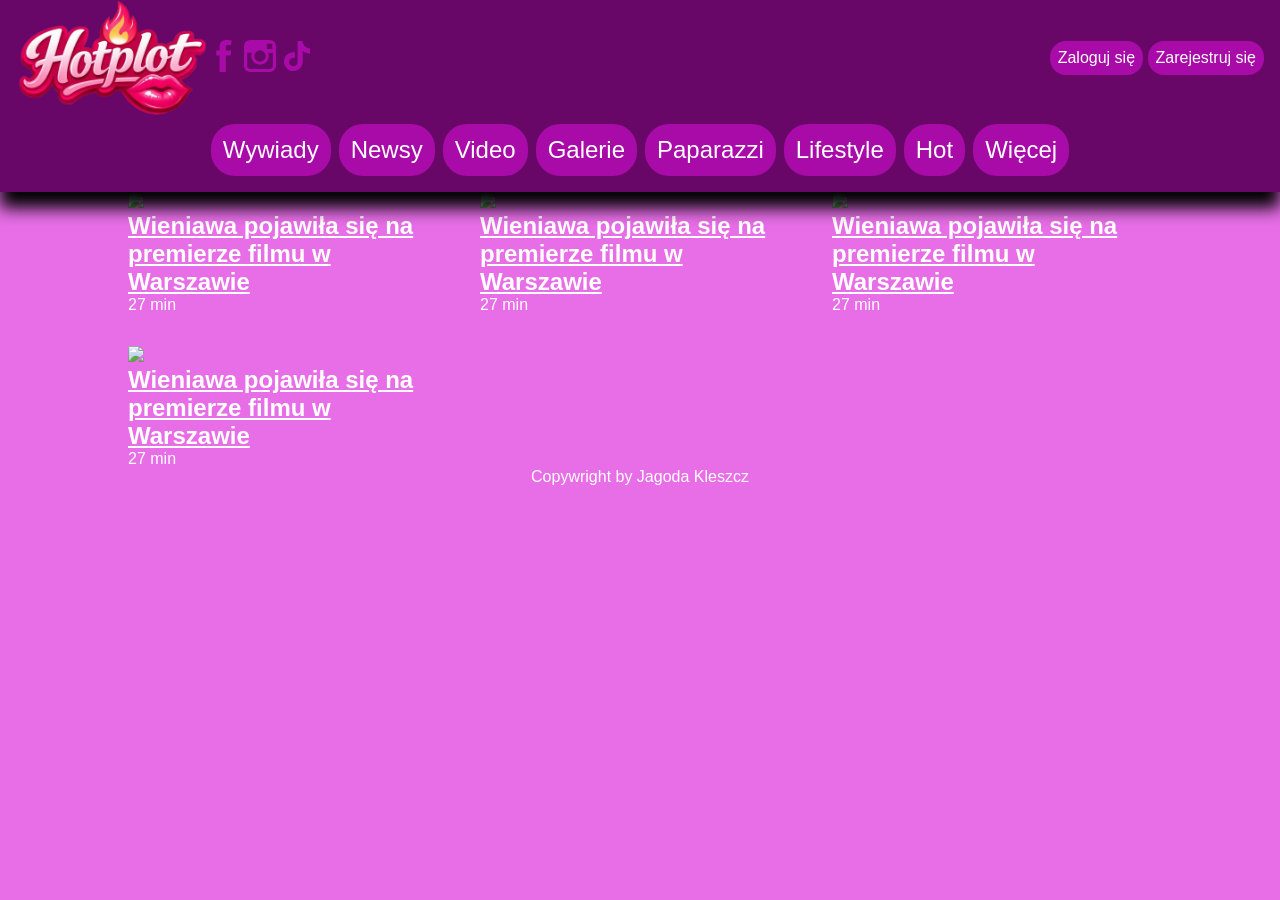
==== index.html @ 45fefe9c "Made all the other buttons interactable as well" ====
<!doctype html>
<html lang="pl">
  <head>
    <meta charset="utf-8" />
    <meta name="viewport" content="width=device-width, initial-scale=1.0" />
    <title>Hot Plot</title>
    <link rel="stylesheet" href="./styles.css" />
  </head>

  <body>
    <header>
        <div class="header-top-section">
            <div id="logo-and-socials">
                <img id="page-logo" src="hotplot-logo.png">
                <div id="socials-container">
                    <svg id="facebook-icon" class="social-icon" viewBox="-337 273 123.5 256">
                        <path fill="currentColor" d="M-260.9,327.8c0-10.3,9.2-14,19.5-14c10.3,0,21.3,3.2,21.3,3.2l6.6-39.2c0,0-14-4.8-47.4-4.8c-20.5,0-32.4,7.8-41.1,19.3c-8.2,10.9-8.5,28.4-8.5,39.7v25.7H-337V396h26.5v133h49.6V396h39.3l2.9-38.3h-42.2V327.8z"/>
                    </svg>
                    <svg id="instagram-icon" class="social-icon" viewBox="-271 273 256 256">
                        <path fill="currentColor" d="M-64.5,273h-157c-27.3,0-49.5,22.2-49.5,49.5v52.3v104.8c0,27.3,22.2,49.5,49.5,49.5h157c27.3,0,49.5-22.2,49.5-49.5V374.7v-52.3C-15.1,295.2-37.3,273-64.5,273z M-50.3,302.5h5.7v5.6v37.8l-43.3,0.1l-0.1-43.4L-50.3,302.5z M-179.6,374.7c8.2-11.3,21.5-18.8,36.5-18.8s28.3,7.4,36.5,18.8c5.4,7.4,8.5,16.5,8.5,26.3c0,24.8-20.2,45.1-45.1,45.1s-44.9-20.3-44.9-45.1C-188.1,391.2-184.9,382.1-179.6,374.7z M-40,479.5C-40,493-51,504-64.5,504h-157c-13.5,0-24.5-11-24.5-24.5V374.7h38.2c-3.3,8.1-5.2,17-5.2,26.3c0,38.6,31.4,70,70,70c38.6,0,70-31.4,70-70c0-9.3-1.9-18.2-5.2-26.3H-40V479.5z"/>
                    </svg>
                    <svg id="tiktok-icon" class="social-icon" viewBox="0 0 32 32">
                        <path fill="currentColor" d="M16.656 1.029c1.637-0.025 3.262-0.012 4.886-0.025 0.054 2.031 0.878 3.859 2.189 5.213l-0.002-0.002c1.411 1.271 3.247 2.095 5.271 2.235l0.028 0.002v5.036c-1.912-0.048-3.71-0.489-5.331-1.247l0.082 0.034c-0.784-0.377-1.447-0.764-2.077-1.196l0.052 0.034c-0.012 3.649 0.012 7.298-0.025 10.934-0.103 1.853-0.719 3.543-1.707 4.954l0.020-0.031c-1.652 2.366-4.328 3.919-7.371 4.011l-0.014 0c-0.123 0.006-0.268 0.009-0.414 0.009-1.73 0-3.347-0.482-4.725-1.319l0.040 0.023c-2.508-1.509-4.238-4.091-4.558-7.094l-0.004-0.041c-0.025-0.625-0.037-1.25-0.012-1.862 0.49-4.779 4.494-8.476 9.361-8.476 0.547 0 1.083 0.047 1.604 0.136l-0.056-0.008c0.025 1.849-0.050 3.699-0.050 5.548-0.423-0.153-0.911-0.242-1.42-0.242-1.868 0-3.457 1.194-4.045 2.861l-0.009 0.030c-0.133 0.427-0.21 0.918-0.21 1.426 0 0.206 0.013 0.41 0.037 0.61l-0.002-0.024c0.332 2.046 2.086 3.59 4.201 3.59 0.061 0 0.121-0.001 0.181-0.004l-0.009 0c1.463-0.044 2.733-0.831 3.451-1.994l0.010-0.018c0.267-0.372 0.45-0.822 0.511-1.311l0.001-0.014c0.125-2.237 0.075-4.461 0.087-6.698 0.012-5.036-0.012-10.060 0.025-15.083z"/>
                    </svg>
                </div>
            </div>
            
            <div class="login-buttons">
                <button id="login-button">Zaloguj się</button>
                <button id="sign-up-button">Zarejestruj się</button>
            </div>
        </div>
        
        <navi>
            <button id="interviews-button" class="navigation-button"><a href="#">Wywiady</a></button>
            <button id="news-button" class="navigation-button"><a href="#">Newsy</a></button>
            <button id="video-button" class="navigation-button"><a href="#">Video</a></button>
            <button id="gallery-button" class="navigation-button"><a href="#">Galerie</a></button>
            <button id="paparazzi-button" class="navigation-button"><a href="#">Paparazzi</a></button>
            <button id="lifestyle-button" class="navigation-button"><a href="#">Lifestyle</a></button>
            <button id="hot-button" class="navigation-button"><a href="#">Hot</a></button>
            <button id="more-button" class="navigation-button"><a href="#">Więcej</a></button>
        </navi>
    </header>
    
    <div class="article-container">
         <article>
            <img src="https://images.immediate.co.uk/production/volatile/sites/55/2024/06/imgfVDmtw-342b16a.jpg">
            <h2><a href="wieniawa.html">Wieniawa pojawiła się na premierze filmu w Warszawie</a></h2>
            <caption>27 min</caption>
        </article>
        <article>
            <img src="https://images.immediate.co.uk/production/volatile/sites/55/2024/06/imgfVDmtw-342b16a.jpg">
            <h2><a href="wieniawa.html">Wieniawa pojawiła się na premierze filmu w Warszawie</a></h2>
            <caption>27 min</caption>
        </article>
        <article>
            <img src="https://images.immediate.co.uk/production/volatile/sites/55/2024/06/imgfVDmtw-342b16a.jpg">
            <h2><a href="wieniawa.html">Wieniawa pojawiła się na premierze filmu w Warszawie</a></h2>
            <caption>27 min</caption>
        </article>
        <article>
            <img src="https://images.immediate.co.uk/production/volatile/sites/55/2024/06/imgfVDmtw-342b16a.jpg">
            <h2><a href="wieniawa.html">Wieniawa pojawiła się na premierze filmu w Warszawie</a></h2>
            <caption>27 min</caption>
        </article>
    </div>
    <footer>
        <p>Copywright by Jagoda Kleszcz</p>
    </footer>
    <script src="index.js"></script>
  </body>
</html>
---- styles.css ----
:root {
    --color-primary: hsl(300, 88%, 35%);
    --color-primary-hover: hsl(300, 88%, 45%);
}

* {
    margin: 0;
    padding: 0;
    color: white;
    box-sizing: border-box;
    font-family: sans-serif;
}

header {
    width: 100vw;
    position: sticky;
    display: flex;
    flex-direction: column;
    background-color: hsl(300, 88%, 22%);
    justify-items: center;
    box-shadow: 0 1rem 1rem black;
    gap: 0.5rem;
}

navi {
    width: 100%;
    display: flex;
    justify-content: center;
    gap: 0.5rem;
    padding: 0 1rem 1rem;
}

button {
    background-color: var(--color-primary);
    border: none;
    padding: 0.5em;
    border-radius: 1em;
}

button:hover {
    background: var(--color-primary-hover);
    cursor: pointer;
    box-shadow: 0 0.1em 0.25em black;
}

.header-top-section {
    display: flex;
    justify-content: space-between;
    align-items: center;
    padding: 0 1rem;
}

#logo-and-socials {
    display: flex;
    align-items: center;
}

#page-logo {
    width: 12rem;
}

.social-icon {
    width: 2rem;
    height: 2rem;
    color: var(--color-primary);
}

.social-icon:hover {
    color: var(--color-primary-hover);
    cursor: pointer;
}

.social-icon path {
    color: inherit !important;
}

.login-buttons * {
    font-size: 1rem;
}

.navigation-button {
    font-size: 1.5rem;
}

.navigation-button a {
    text-decoration: none;
}

.navigation-button:hover {
    background-color: var(--color-primary-hover);
    cursor: pointer;
}

h1 {
    text-align: center;
}

img {
    /* width: 500px; */
    width: 100%;
    height: auto;
}

body {
    margin: auto;
    display: flex;
    flex-direction: column;
    /* justify-content: center; */
    align-items: center;
    width: max(500px, 80%);
    height: 100vh;
    background: hsl(300, 88%, 45%, 60%);
}

.article-container {
    display: grid;
    grid-template-columns: 1fr 1fr 1fr;
    gap: 2rem;
}

article {
    width: max(200px, 100%);
}
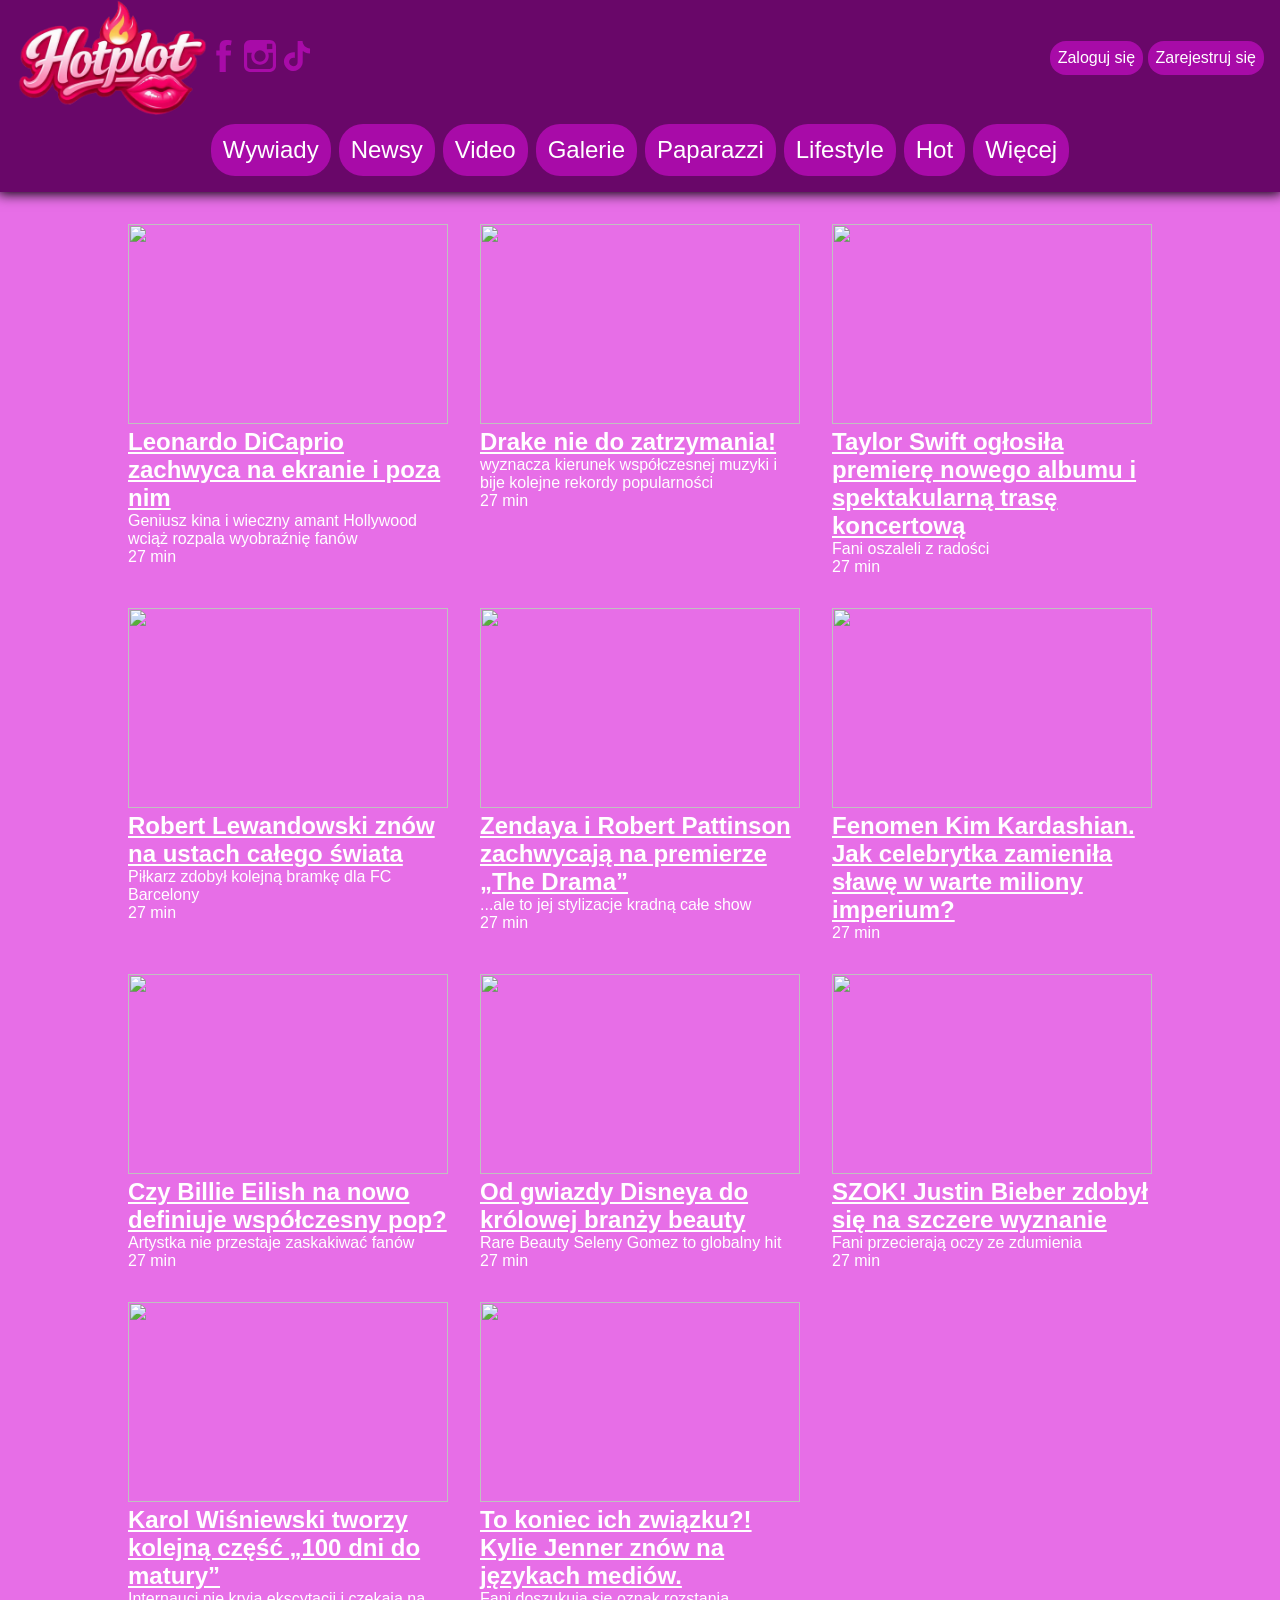
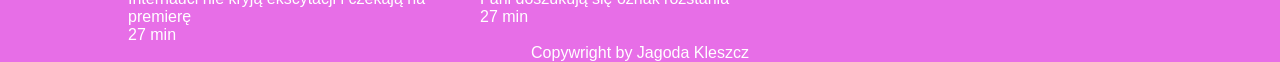
==== commit 93760379: "Added new articles" ====
--- a/index.html
+++ b/index.html
@@ -44,24 +44,69 @@
     </header>
     
     <div class="article-container">
-         <article>
-            <img src="https://images.immediate.co.uk/production/volatile/sites/55/2024/06/imgfVDmtw-342b16a.jpg">
-            <h2><a href="wieniawa.html">Wieniawa pojawiła się na premierze filmu w Warszawie</a></h2>
+        <article>
+            <img src="#">
+            <h2><a href="#">Leonardo DiCaprio zachwyca na ekranie i poza nim</a></h2>
+            <p>Geniusz kina i wieczny amant Hollywood wciąż rozpala wyobraźnię fanów</p>
             <caption>27 min</caption>
         </article>
         <article>
-            <img src="https://images.immediate.co.uk/production/volatile/sites/55/2024/06/imgfVDmtw-342b16a.jpg">
-            <h2><a href="wieniawa.html">Wieniawa pojawiła się na premierze filmu w Warszawie</a></h2>
+            <img src="#">
+            <h2><a href="#">Drake nie do zatrzymania!</a></h2>
+            <p>wyznacza kierunek współczesnej muzyki i bije kolejne rekordy popularności</p>
             <caption>27 min</caption>
         </article>
         <article>
-            <img src="https://images.immediate.co.uk/production/volatile/sites/55/2024/06/imgfVDmtw-342b16a.jpg">
-            <h2><a href="wieniawa.html">Wieniawa pojawiła się na premierze filmu w Warszawie</a></h2>
+            <img src="#">
+            <h2><a href="#">Taylor Swift ogłosiła premierę nowego albumu i spektakularną trasę koncertową</a></h2>
+            <p>Fani oszaleli z radości</p>
             <caption>27 min</caption>
         </article>
         <article>
-            <img src="https://images.immediate.co.uk/production/volatile/sites/55/2024/06/imgfVDmtw-342b16a.jpg">
-            <h2><a href="wieniawa.html">Wieniawa pojawiła się na premierze filmu w Warszawie</a></h2>
+            <img src="#">
+            <h2><a href="#">Robert Lewandowski znów na ustach całego świata</a></h2>
+            <p>Piłkarz zdobył kolejną bramkę dla FC Barcelony</p>
+            <caption>27 min</caption>
+        </article>
+        <article>
+            <img src="#">
+            <h2><a href="#">Zendaya i Robert Pattinson zachwycają na premierze „The Drama”</a></h2>
+            <p>...ale to jej stylizacje kradną całe show</p>
+            <caption>27 min</caption>
+        </article>
+        <article>
+            <img src="#">
+            <h2><a href="#">Fenomen Kim Kardashian. Jak celebrytka zamieniła sławę w warte miliony imperium?</a></h2>
+            <caption>27 min</caption>
+        </article>
+        <article>
+            <img src="#">
+            <h2><a href="#">Czy Billie Eilish na nowo definiuje współczesny pop?</a></h2>
+            <p>Artystka nie przestaje zaskakiwać fanów</p>
+            <caption>27 min</caption>
+        </article>
+        <article>
+            <img src="#">
+            <h2><a href="#">Od gwiazdy Disneya do królowej branży beauty</a></h2>
+            <p>Rare Beauty Seleny Gomez to globalny hit</p>
+            <caption>27 min</caption>
+        </article>
+        <article>
+            <img src="#">
+            <h2><a href="#">SZOK! Justin Bieber zdobył się na szczere wyznanie</a></h2>
+            <p>Fani przecierają oczy ze zdumienia</p>
+            <caption>27 min</caption>
+        </article>
+        <article>
+            <img src="#">
+            <h2><a href="#">Karol Wiśniewski tworzy kolejną część „100 dni do matury”</a></h2>
+            <p>Internauci nie kryją ekscytacji i czekają na premierę</p>
+            <caption>27 min</caption>
+        </article>
+        <article>
+            <img src="#">
+            <h2><a href="#">To koniec ich związku?! Kylie Jenner znów na językach mediów.</a></h2>
+            <p>Fani doszukują się oznak rozstania</p>
             <caption>27 min</caption>
         </article>
     </div>
--- a/styles.css
+++ b/styles.css
@@ -13,12 +13,13 @@
 
 header {
     width: 100vw;
+    inset: 0;
     position: sticky;
     display: flex;
     flex-direction: column;
     background-color: hsl(300, 88%, 22%);
     justify-items: center;
-    box-shadow: 0 1rem 1rem black;
+    box-shadow: 0 0 0.75rem 0.1rem black;
     gap: 0.5rem;
 }
 
@@ -95,10 +96,10 @@
     text-align: center;
 }
 
-img {
-    /* width: 500px; */
+article img {
     width: 100%;
-    height: auto;
+    height: 200px;
+    object-fit: cover;
 }
 
 body {
@@ -113,6 +114,7 @@
 }
 
 .article-container {
+    padding: 2rem 0 0 0;
     display: grid;
     grid-template-columns: 1fr 1fr 1fr;
     gap: 2rem;
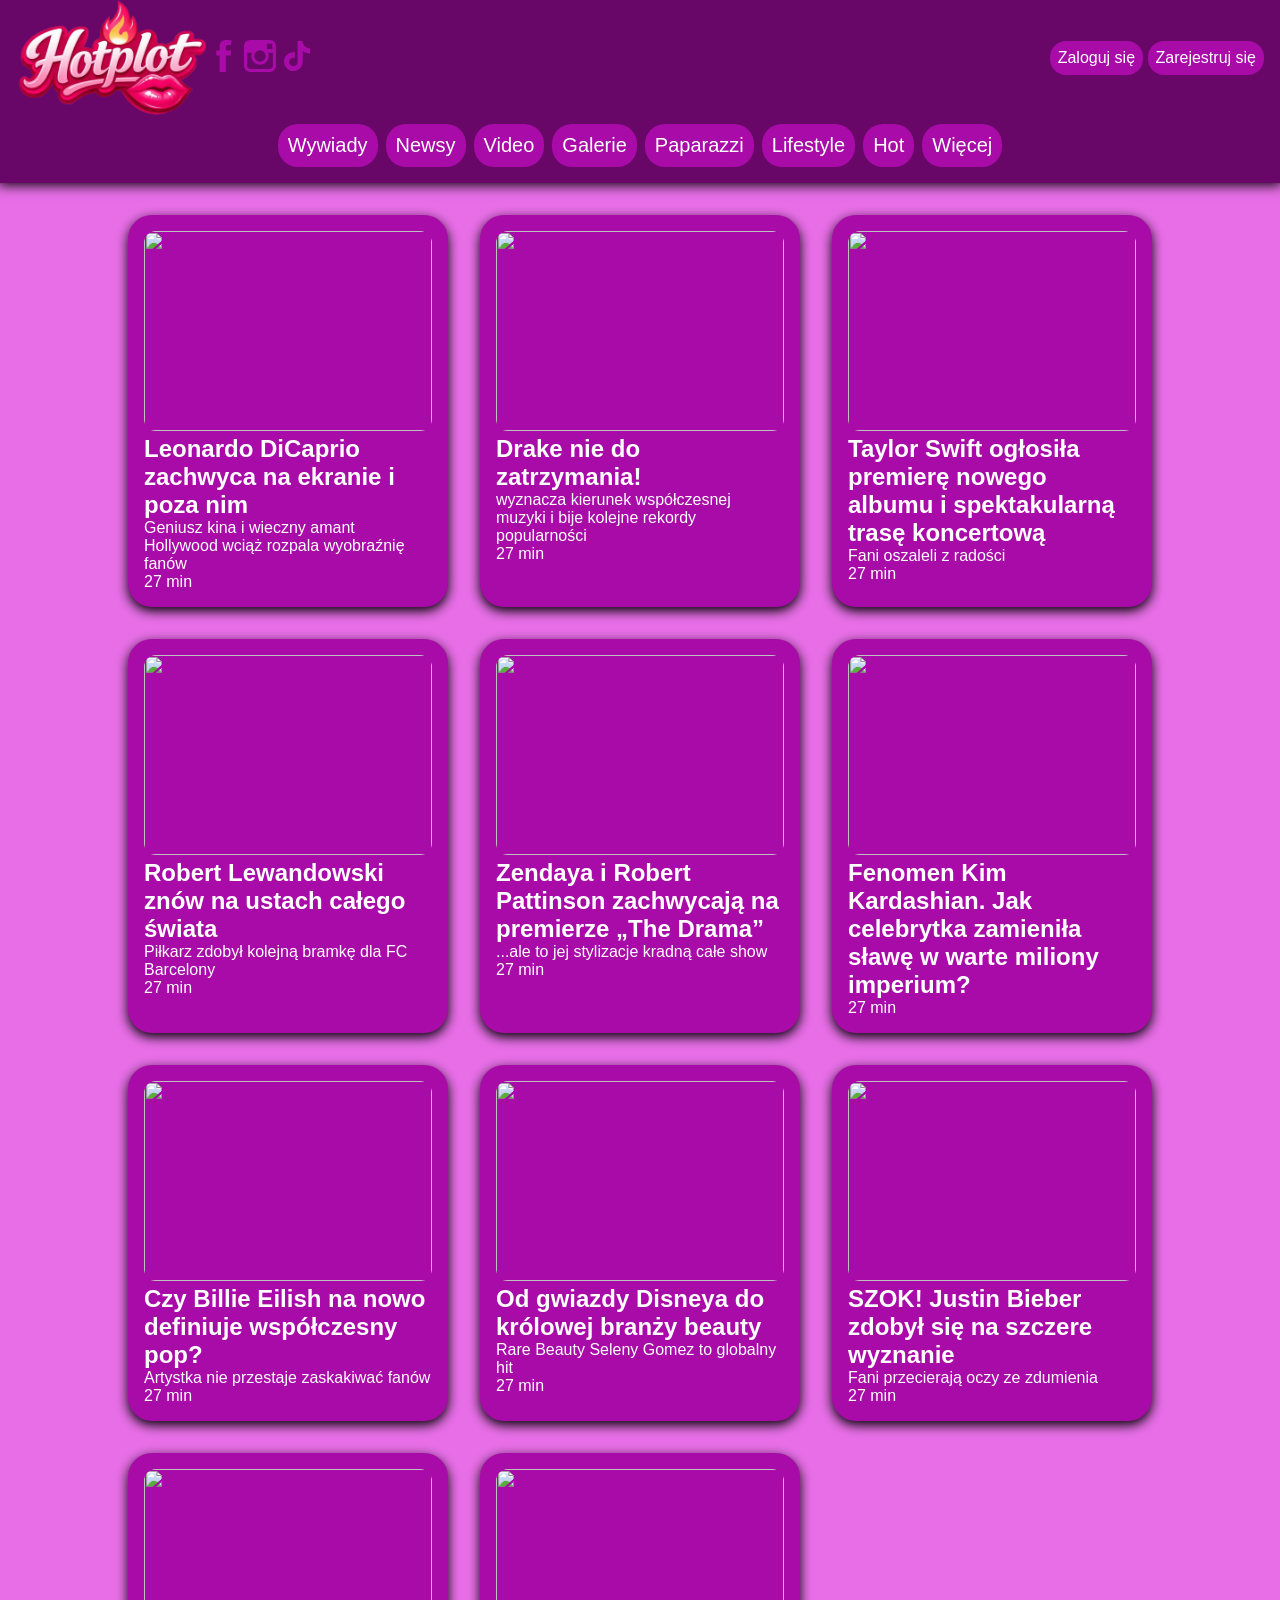
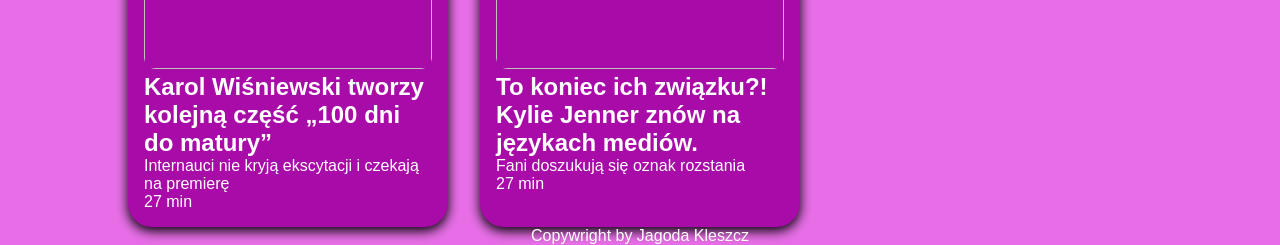
==== commit 1a87d95b: "Added exemplary article" ====
--- a/index.html
+++ b/index.html
@@ -45,66 +45,66 @@
     
     <div class="article-container">
         <article>
-            <img src="#">
-            <h2><a href="#">Leonardo DiCaprio zachwyca na ekranie i poza nim</a></h2>
+            <img src="https://images.immediate.co.uk/production/volatile/sites/60/2024/10/leonardo-dicaprio-i-vittoria-ceretti-a33a46f.png?quality=90&crop=149px,0px,1621px,1080px&resize=980,654">
+            <h2><a href="article.html">Leonardo DiCaprio zachwyca na ekranie i poza nim</a></h2>
             <p>Geniusz kina i wieczny amant Hollywood wciąż rozpala wyobraźnię fanów</p>
             <caption>27 min</caption>
         </article>
         <article>
-            <img src="#">
+            <img src="https://scontent.fpoz5-1.fna.fbcdn.net/v/t39.30808-6/544514222_1258970136261468_8821684313782238308_n.jpg?stp=cp6_dst-jpg_tt6&_nc_cat=102&ccb=1-7&_nc_sid=7b2446&_nc_ohc=99RroMX3ms0Q7kNvwG7JoIl&_nc_oc=AdrSmWq0OWH12i02e_6L13bjr_TuyBZ1qna8A_HcDVDEzQQ8waCIfUiq21xmSeCBIGs&_nc_zt=23&_nc_ht=scontent.fpoz5-1.fna&_nc_gid=5xBACIEqRGvBNFq7QAP3lQ&_nc_ss=7a3a8&oh=00_Af0yek1zqrBonE_GZ4VWQPNpuwsixepQBXOukLPvbwzCcA&oe=69E170B5">
             <h2><a href="#">Drake nie do zatrzymania!</a></h2>
             <p>wyznacza kierunek współczesnej muzyki i bije kolejne rekordy popularności</p>
             <caption>27 min</caption>
         </article>
         <article>
-            <img src="#">
+            <img src="https://cdn.galleries.smcloud.net/t/galleries/gf-GULA-JXQ1-dJLi_taylor-swift-994x828.jpg">
             <h2><a href="#">Taylor Swift ogłosiła premierę nowego albumu i spektakularną trasę koncertową</a></h2>
             <p>Fani oszaleli z radości</p>
             <caption>27 min</caption>
         </article>
         <article>
-            <img src="#">
+            <img src="https://s4.tvp.pl/images2/d/2/e/uid_d2eea4d64c764206a40c8fb4a7a291ce_width_1200_play_0_pos_0_gs_0_height_678_robert-lewandowski-fot-getty-images.jpg">
             <h2><a href="#">Robert Lewandowski znów na ustach całego świata</a></h2>
             <p>Piłkarz zdobył kolejną bramkę dla FC Barcelony</p>
             <caption>27 min</caption>
         </article>
         <article>
-            <img src="#">
+            <img src="https://people.com/thmb/TIho2tAc_L_Rar-NzLcuPfPbLsg=/1500x0/filters:no_upscale():max_bytes(150000):strip_icc():focal(749x0:751x2)/zendaya-premieres-708-04022026-29488fedf53d493db5c0c1f39b58b4af.jpg">
             <h2><a href="#">Zendaya i Robert Pattinson zachwycają na premierze „The Drama”</a></h2>
             <p>...ale to jej stylizacje kradną całe show</p>
             <caption>27 min</caption>
         </article>
         <article>
-            <img src="#">
+            <img src="https://images.pb.pl/filtered/2e01ea15-6068-45fb-8b5b-1a361e526efe/66564f09-f107-5f19-b260-18c5d169a8ef_w_830.jpg">
             <h2><a href="#">Fenomen Kim Kardashian. Jak celebrytka zamieniła sławę w warte miliony imperium?</a></h2>
             <caption>27 min</caption>
         </article>
         <article>
-            <img src="#">
+            <img src="https://thecircle.de/cdn/shop/articles/gettyimages-2074225571.jpg?v=1733309608">
             <h2><a href="#">Czy Billie Eilish na nowo definiuje współczesny pop?</a></h2>
             <p>Artystka nie przestaje zaskakiwać fanów</p>
             <caption>27 min</caption>
         </article>
         <article>
-            <img src="#">
+            <img src="https://cdn.kobieta.onet.pl/1/AGDk9lBaHR0cHM6Ly9vY2RuLmV1L3B1bHNjbXMvTURBXy9iZGQwY2FjNzIwOTBmYTc0MmJkYjg3NmVjOTVjZWRkMS5qcGeSlQMAbc0NrM0HsJMFzQlgzQTs3gACoTAHoTEE">
             <h2><a href="#">Od gwiazdy Disneya do królowej branży beauty</a></h2>
             <p>Rare Beauty Seleny Gomez to globalny hit</p>
             <caption>27 min</caption>
         </article>
         <article>
-            <img src="#">
+            <img src="https://cdn.galleries.smcloud.net/t/galleries/gf-scEu-YtZF-zvp4_justin-bieber-odpowiedzial-na-krytyke-994x828.jpg">
             <h2><a href="#">SZOK! Justin Bieber zdobył się na szczere wyznanie</a></h2>
             <p>Fani przecierają oczy ze zdumienia</p>
             <caption>27 min</caption>
         </article>
         <article>
-            <img src="#">
+            <img src="https://ocdn.eu/pulscms-transforms/1/6yMktkpTURBXy9hMWYwMzYxOTg5MWUzOTNkOWQ2OTAwMjczNjU5ZDgxMC5qcGeSlQMAMM0GDM0DZpMFzQOOzQJf">
             <h2><a href="#">Karol Wiśniewski tworzy kolejną część „100 dni do matury”</a></h2>
             <p>Internauci nie kryją ekscytacji i czekają na premierę</p>
             <caption>27 min</caption>
         </article>
         <article>
-            <img src="#">
+            <img src="https://pliki.well.pl/i/07/24/52/072452_r0_1320.jpg">
             <h2><a href="#">To koniec ich związku?! Kylie Jenner znów na językach mediów.</a></h2>
             <p>Fani doszukują się oznak rozstania</p>
             <caption>27 min</caption>
--- a/styles.css
+++ b/styles.css
@@ -9,6 +9,10 @@
     color: white;
     box-sizing: border-box;
     font-family: sans-serif;
+}
+
+a {
+    text-decoration: none;
 }
 
 header {
@@ -80,11 +84,7 @@
 }
 
 .navigation-button {
-    font-size: 1.5rem;
-}
-
-.navigation-button a {
-    text-decoration: none;
+    font-size: 1.25rem;
 }
 
 .navigation-button:hover {
@@ -100,6 +100,7 @@
     width: 100%;
     height: 200px;
     object-fit: cover;
+    border-radius: 0.75rem;
 }
 
 body {
@@ -121,7 +122,11 @@
 }
 
 article {
+    padding: 1rem;
+    background: var(--color-primary);
+    border-radius: 1.5rem;
     width: max(200px, 100%);
+    box-shadow: 0 0.25rem 0.75rem black;
 }
 
 
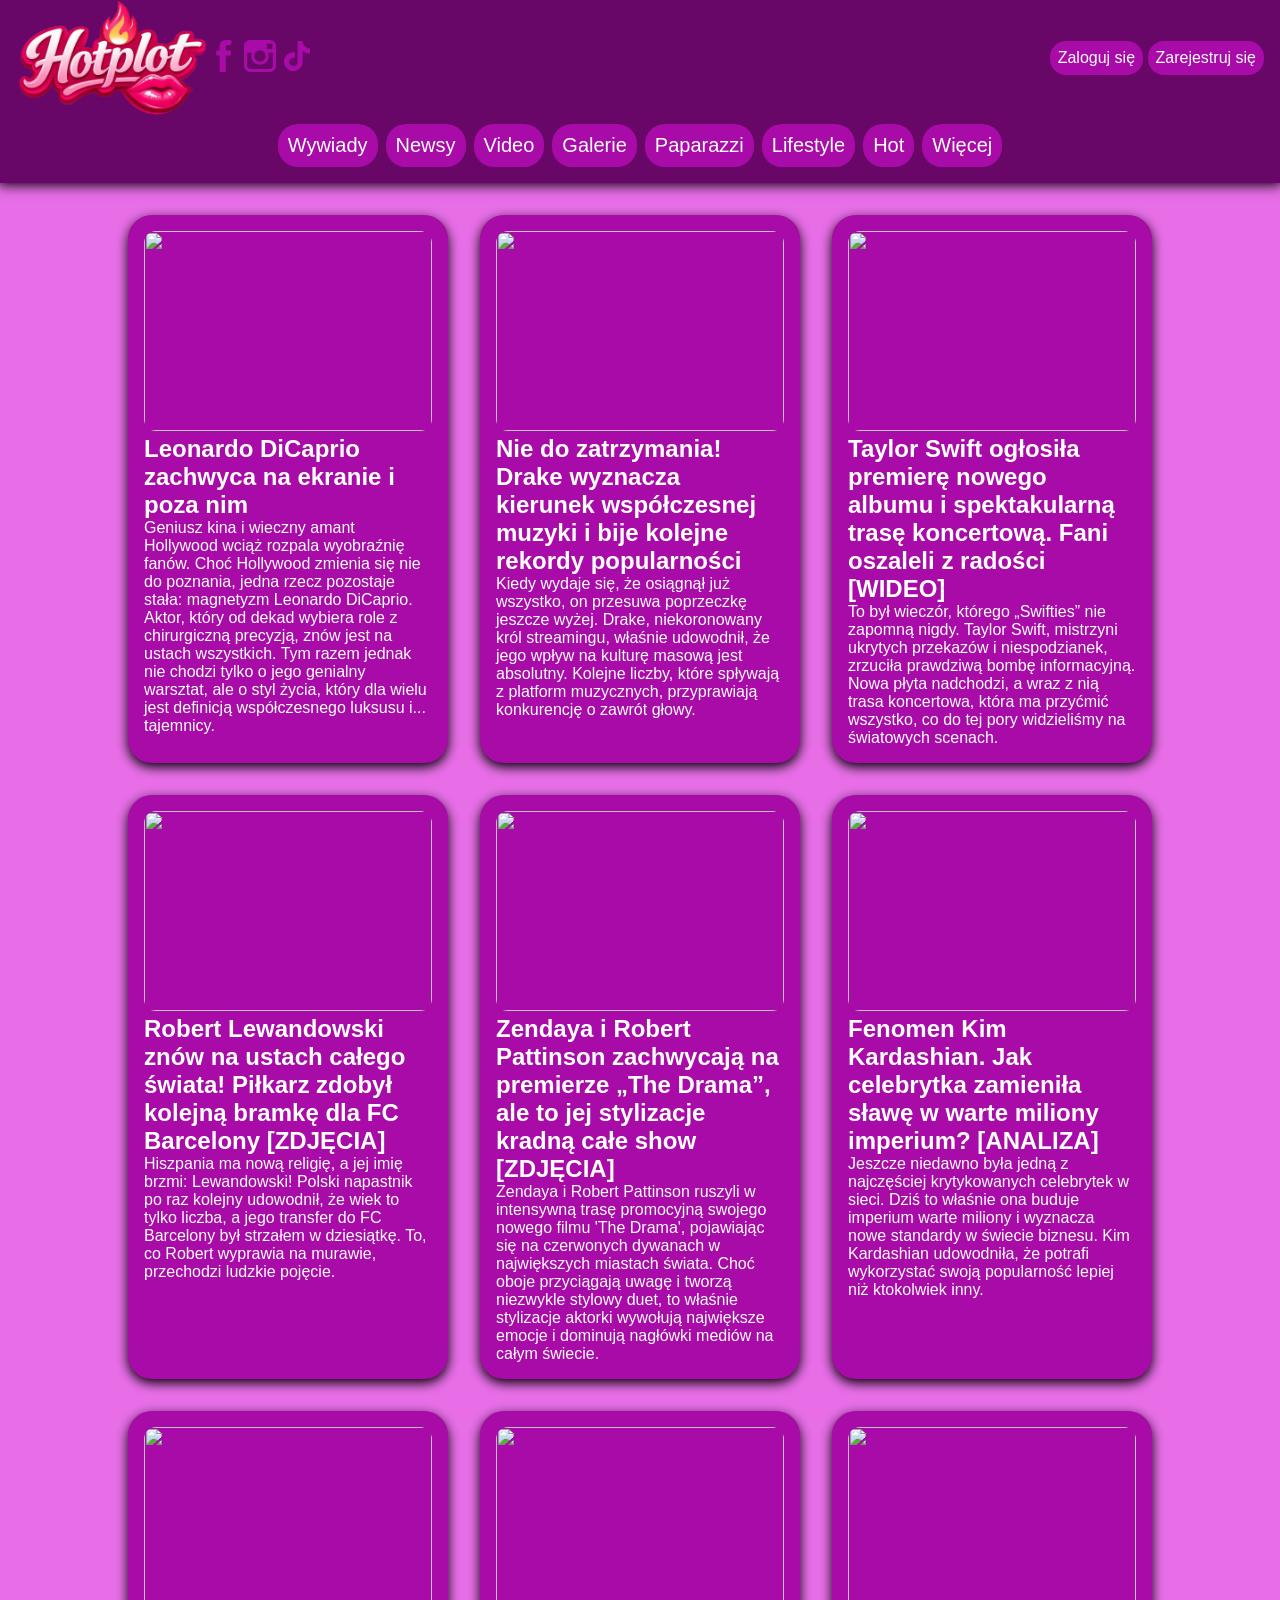
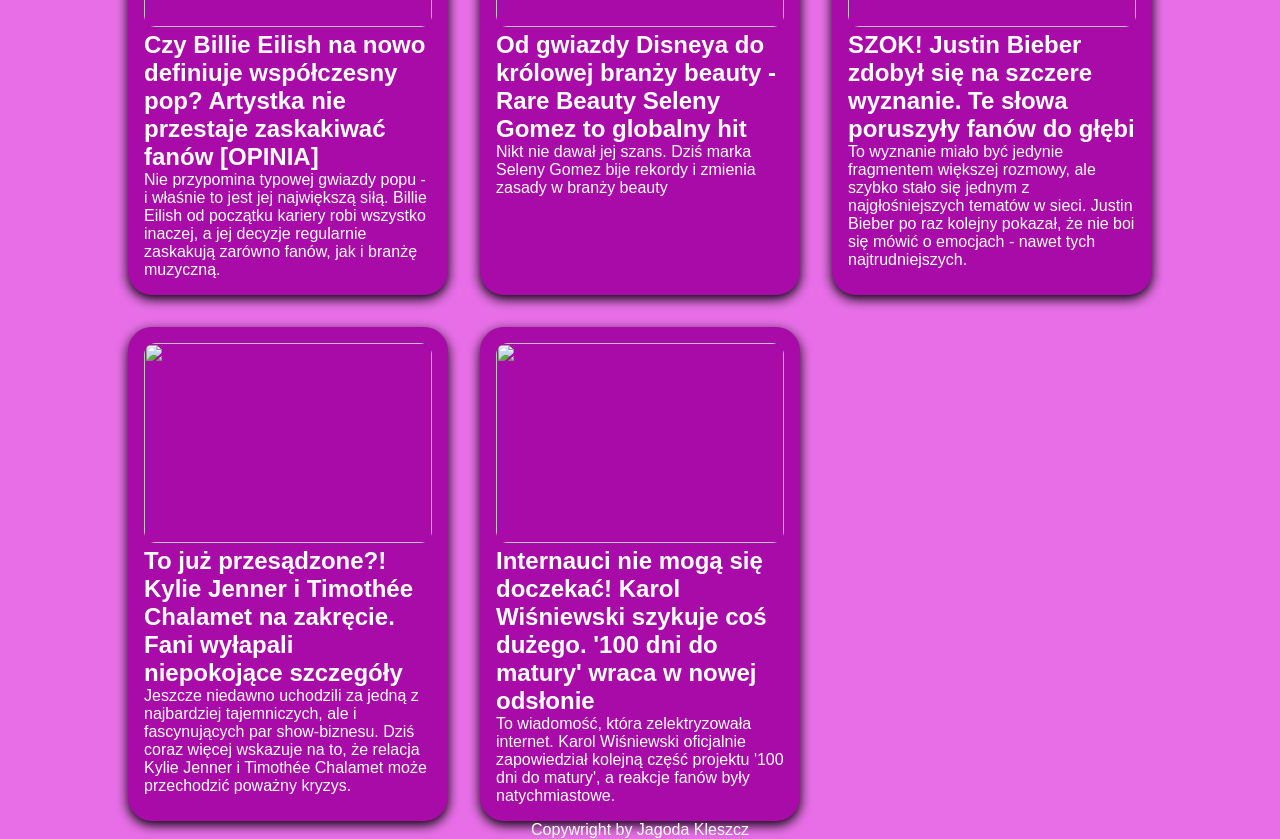
==== commit 280ab50c: "Made articles json file dependant" ====
--- a/index.html
+++ b/index.html
@@ -43,76 +43,10 @@
         </navi>
     </header>
     
-    <div class="article-container">
-        <article>
-            <img src="https://images.immediate.co.uk/production/volatile/sites/60/2024/10/leonardo-dicaprio-i-vittoria-ceretti-a33a46f.png?quality=90&crop=149px,0px,1621px,1080px&resize=980,654">
-            <h2><a href="article.html">Leonardo DiCaprio zachwyca na ekranie i poza nim</a></h2>
-            <p>Geniusz kina i wieczny amant Hollywood wciąż rozpala wyobraźnię fanów</p>
-            <caption>27 min</caption>
-        </article>
-        <article>
-            <img src="https://scontent.fpoz5-1.fna.fbcdn.net/v/t39.30808-6/544514222_1258970136261468_8821684313782238308_n.jpg?stp=cp6_dst-jpg_tt6&_nc_cat=102&ccb=1-7&_nc_sid=7b2446&_nc_ohc=99RroMX3ms0Q7kNvwG7JoIl&_nc_oc=AdrSmWq0OWH12i02e_6L13bjr_TuyBZ1qna8A_HcDVDEzQQ8waCIfUiq21xmSeCBIGs&_nc_zt=23&_nc_ht=scontent.fpoz5-1.fna&_nc_gid=5xBACIEqRGvBNFq7QAP3lQ&_nc_ss=7a3a8&oh=00_Af0yek1zqrBonE_GZ4VWQPNpuwsixepQBXOukLPvbwzCcA&oe=69E170B5">
-            <h2><a href="#">Drake nie do zatrzymania!</a></h2>
-            <p>wyznacza kierunek współczesnej muzyki i bije kolejne rekordy popularności</p>
-            <caption>27 min</caption>
-        </article>
-        <article>
-            <img src="https://cdn.galleries.smcloud.net/t/galleries/gf-GULA-JXQ1-dJLi_taylor-swift-994x828.jpg">
-            <h2><a href="#">Taylor Swift ogłosiła premierę nowego albumu i spektakularną trasę koncertową</a></h2>
-            <p>Fani oszaleli z radości</p>
-            <caption>27 min</caption>
-        </article>
-        <article>
-            <img src="https://s4.tvp.pl/images2/d/2/e/uid_d2eea4d64c764206a40c8fb4a7a291ce_width_1200_play_0_pos_0_gs_0_height_678_robert-lewandowski-fot-getty-images.jpg">
-            <h2><a href="#">Robert Lewandowski znów na ustach całego świata</a></h2>
-            <p>Piłkarz zdobył kolejną bramkę dla FC Barcelony</p>
-            <caption>27 min</caption>
-        </article>
-        <article>
-            <img src="https://people.com/thmb/TIho2tAc_L_Rar-NzLcuPfPbLsg=/1500x0/filters:no_upscale():max_bytes(150000):strip_icc():focal(749x0:751x2)/zendaya-premieres-708-04022026-29488fedf53d493db5c0c1f39b58b4af.jpg">
-            <h2><a href="#">Zendaya i Robert Pattinson zachwycają na premierze „The Drama”</a></h2>
-            <p>...ale to jej stylizacje kradną całe show</p>
-            <caption>27 min</caption>
-        </article>
-        <article>
-            <img src="https://images.pb.pl/filtered/2e01ea15-6068-45fb-8b5b-1a361e526efe/66564f09-f107-5f19-b260-18c5d169a8ef_w_830.jpg">
-            <h2><a href="#">Fenomen Kim Kardashian. Jak celebrytka zamieniła sławę w warte miliony imperium?</a></h2>
-            <caption>27 min</caption>
-        </article>
-        <article>
-            <img src="https://thecircle.de/cdn/shop/articles/gettyimages-2074225571.jpg?v=1733309608">
-            <h2><a href="#">Czy Billie Eilish na nowo definiuje współczesny pop?</a></h2>
-            <p>Artystka nie przestaje zaskakiwać fanów</p>
-            <caption>27 min</caption>
-        </article>
-        <article>
-            <img src="https://cdn.kobieta.onet.pl/1/AGDk9lBaHR0cHM6Ly9vY2RuLmV1L3B1bHNjbXMvTURBXy9iZGQwY2FjNzIwOTBmYTc0MmJkYjg3NmVjOTVjZWRkMS5qcGeSlQMAbc0NrM0HsJMFzQlgzQTs3gACoTAHoTEE">
-            <h2><a href="#">Od gwiazdy Disneya do królowej branży beauty</a></h2>
-            <p>Rare Beauty Seleny Gomez to globalny hit</p>
-            <caption>27 min</caption>
-        </article>
-        <article>
-            <img src="https://cdn.galleries.smcloud.net/t/galleries/gf-scEu-YtZF-zvp4_justin-bieber-odpowiedzial-na-krytyke-994x828.jpg">
-            <h2><a href="#">SZOK! Justin Bieber zdobył się na szczere wyznanie</a></h2>
-            <p>Fani przecierają oczy ze zdumienia</p>
-            <caption>27 min</caption>
-        </article>
-        <article>
-            <img src="https://ocdn.eu/pulscms-transforms/1/6yMktkpTURBXy9hMWYwMzYxOTg5MWUzOTNkOWQ2OTAwMjczNjU5ZDgxMC5qcGeSlQMAMM0GDM0DZpMFzQOOzQJf">
-            <h2><a href="#">Karol Wiśniewski tworzy kolejną część „100 dni do matury”</a></h2>
-            <p>Internauci nie kryją ekscytacji i czekają na premierę</p>
-            <caption>27 min</caption>
-        </article>
-        <article>
-            <img src="https://pliki.well.pl/i/07/24/52/072452_r0_1320.jpg">
-            <h2><a href="#">To koniec ich związku?! Kylie Jenner znów na językach mediów.</a></h2>
-            <p>Fani doszukują się oznak rozstania</p>
-            <caption>27 min</caption>
-        </article>
-    </div>
+    <div id="article-container"></div>
     <footer>
         <p>Copywright by Jagoda Kleszcz</p>
     </footer>
-    <script src="index.js"></script>
+    <script type="module" src="index.js"></script>
   </body>
 </html>
--- a/styles.css
+++ b/styles.css
@@ -114,7 +114,7 @@
     background: hsl(300, 88%, 45%, 60%);
 }
 
-.article-container {
+#article-container {
     padding: 2rem 0 0 0;
     display: grid;
     grid-template-columns: 1fr 1fr 1fr;
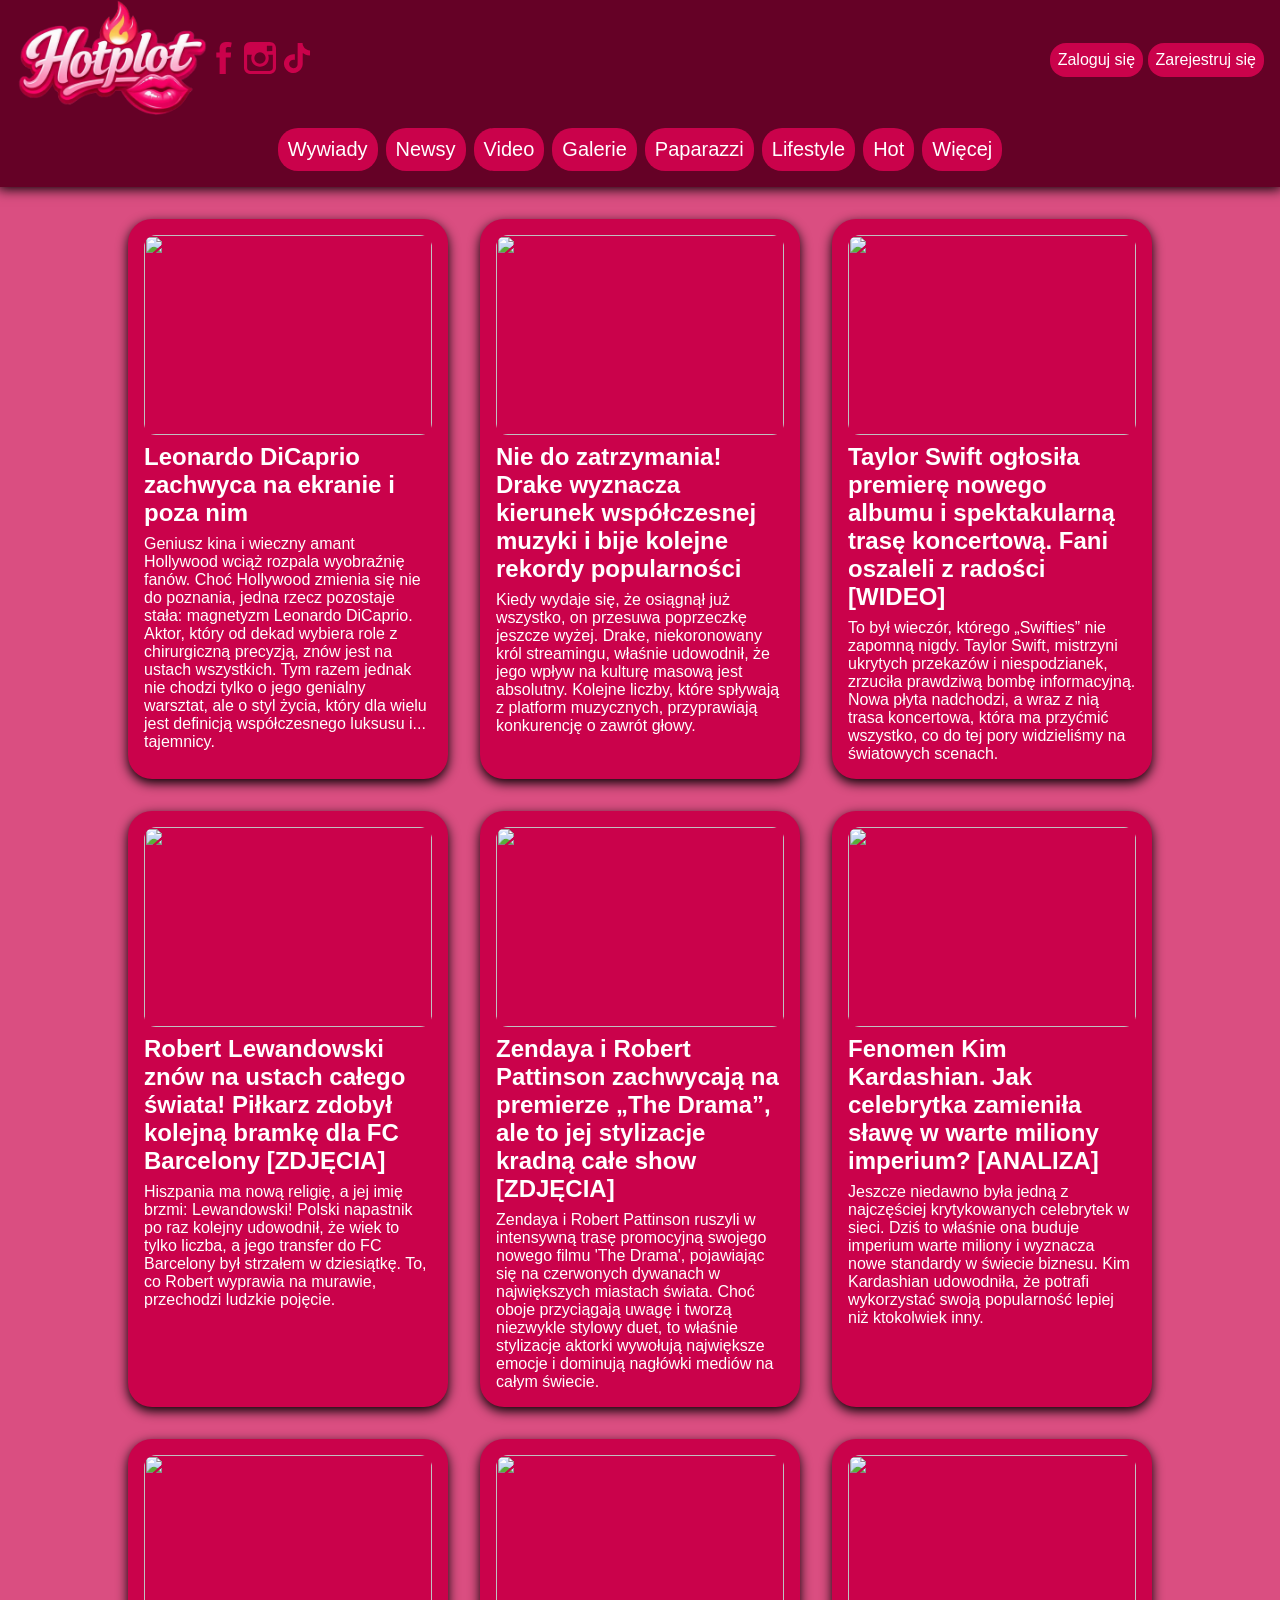
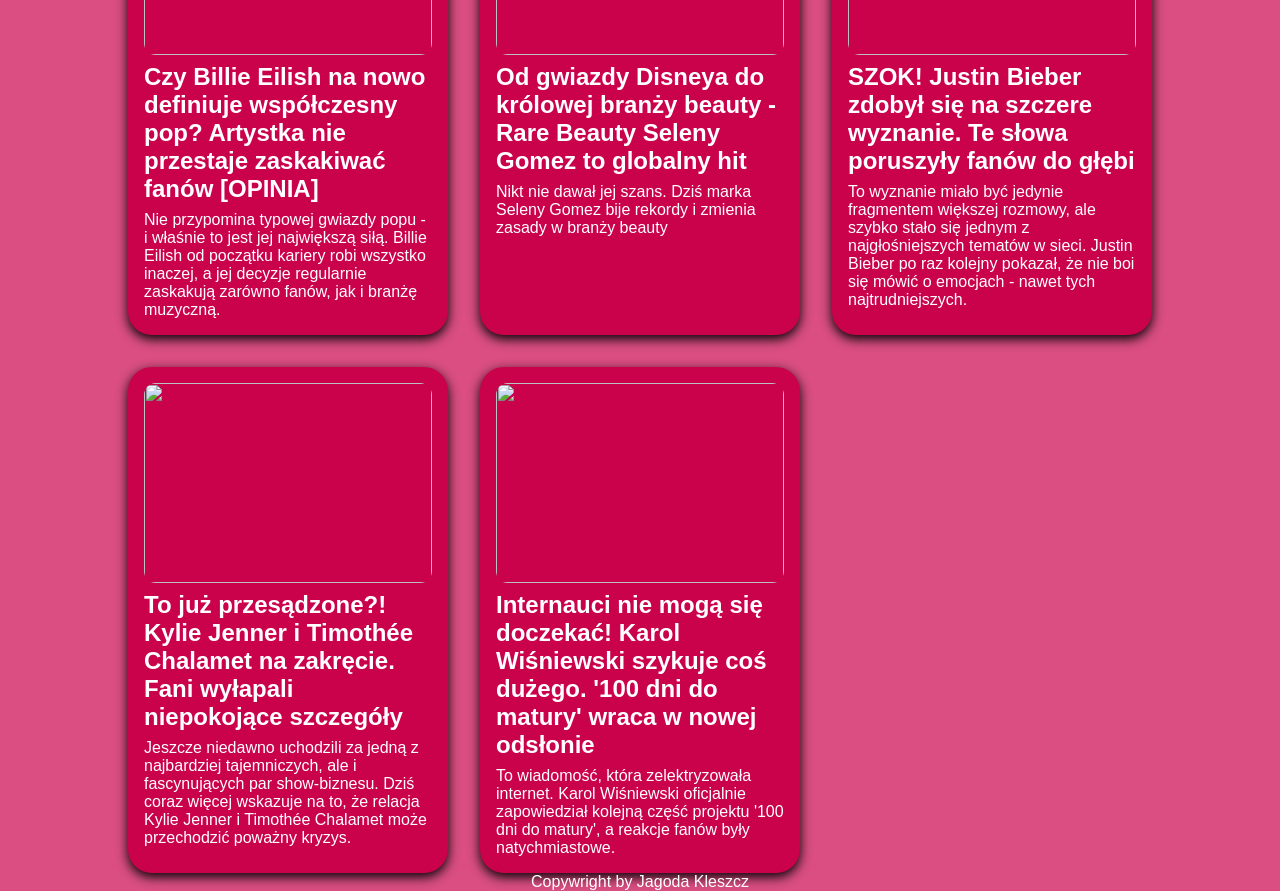
==== commit 35fbf95a: "Made logo clickable" ====
--- a/index.html
+++ b/index.html
@@ -11,7 +11,7 @@
     <header>
         <div class="header-top-section">
             <div id="logo-and-socials">
-                <img id="page-logo" src="hotplot-logo.png">
+                <div><a href="./index.html"><img id="page-logo" src="hotplot-logo.png"></a></div>
                 <div id="socials-container">
                     <svg id="facebook-icon" class="social-icon" viewBox="-337 273 123.5 256">
                         <path fill="currentColor" d="M-260.9,327.8c0-10.3,9.2-14,19.5-14c10.3,0,21.3,3.2,21.3,3.2l6.6-39.2c0,0-14-4.8-47.4-4.8c-20.5,0-32.4,7.8-41.1,19.3c-8.2,10.9-8.5,28.4-8.5,39.7v25.7H-337V396h26.5v133h49.6V396h39.3l2.9-38.3h-42.2V327.8z"/>
--- a/styles.css
+++ b/styles.css
@@ -1,6 +1,7 @@
 :root {
-    --color-primary: hsl(300, 88%, 35%);
-    --color-primary-hover: hsl(300, 88%, 45%);
+    --color-primary: hsl(338, 98%, 40%);
+    --color-primary-hover: hsl(338, 98%, 50%);
+    --color-background: hsl(338, 98%, 40%, 70%);
 }
 
 * {
@@ -21,7 +22,7 @@
     position: sticky;
     display: flex;
     flex-direction: column;
-    background-color: hsl(300, 88%, 22%);
+    background-color: hsl(338, 98%, 20%);
     justify-items: center;
     box-shadow: 0 0 0.75rem 0.1rem black;
     gap: 0.5rem;
@@ -62,6 +63,7 @@
 
 #page-logo {
     width: 12rem;
+    cursor: pointer;
 }
 
 .social-icon {
@@ -111,7 +113,7 @@
     align-items: center;
     width: max(500px, 80%);
     height: 100vh;
-    background: hsl(300, 88%, 45%, 60%);
+    background: var(--color-background);
 }
 
 #article-container {
@@ -121,12 +123,38 @@
     gap: 2rem;
 }
 
+.main-article {
+    display: flex;
+    flex-direction: column;
+    padding: 2rem;
+    align-items: center;
+    gap: 1rem;
+}
+
+.article-lead {
+    font-size: 1.25rem;
+}
+
+.article-image {
+    width: max(60%, 600px);
+    border-radius: 2rem;
+}
+
+.article-text {
+    display: flex;
+    flex-direction: column;
+    gap: 0.5em;
+}
+
 article {
     padding: 1rem;
     background: var(--color-primary);
     border-radius: 1.5rem;
     width: max(200px, 100%);
     box-shadow: 0 0.25rem 0.75rem black;
+    display: flex;
+    flex-direction: column;
+    gap: 0.5em;
 }
 
 
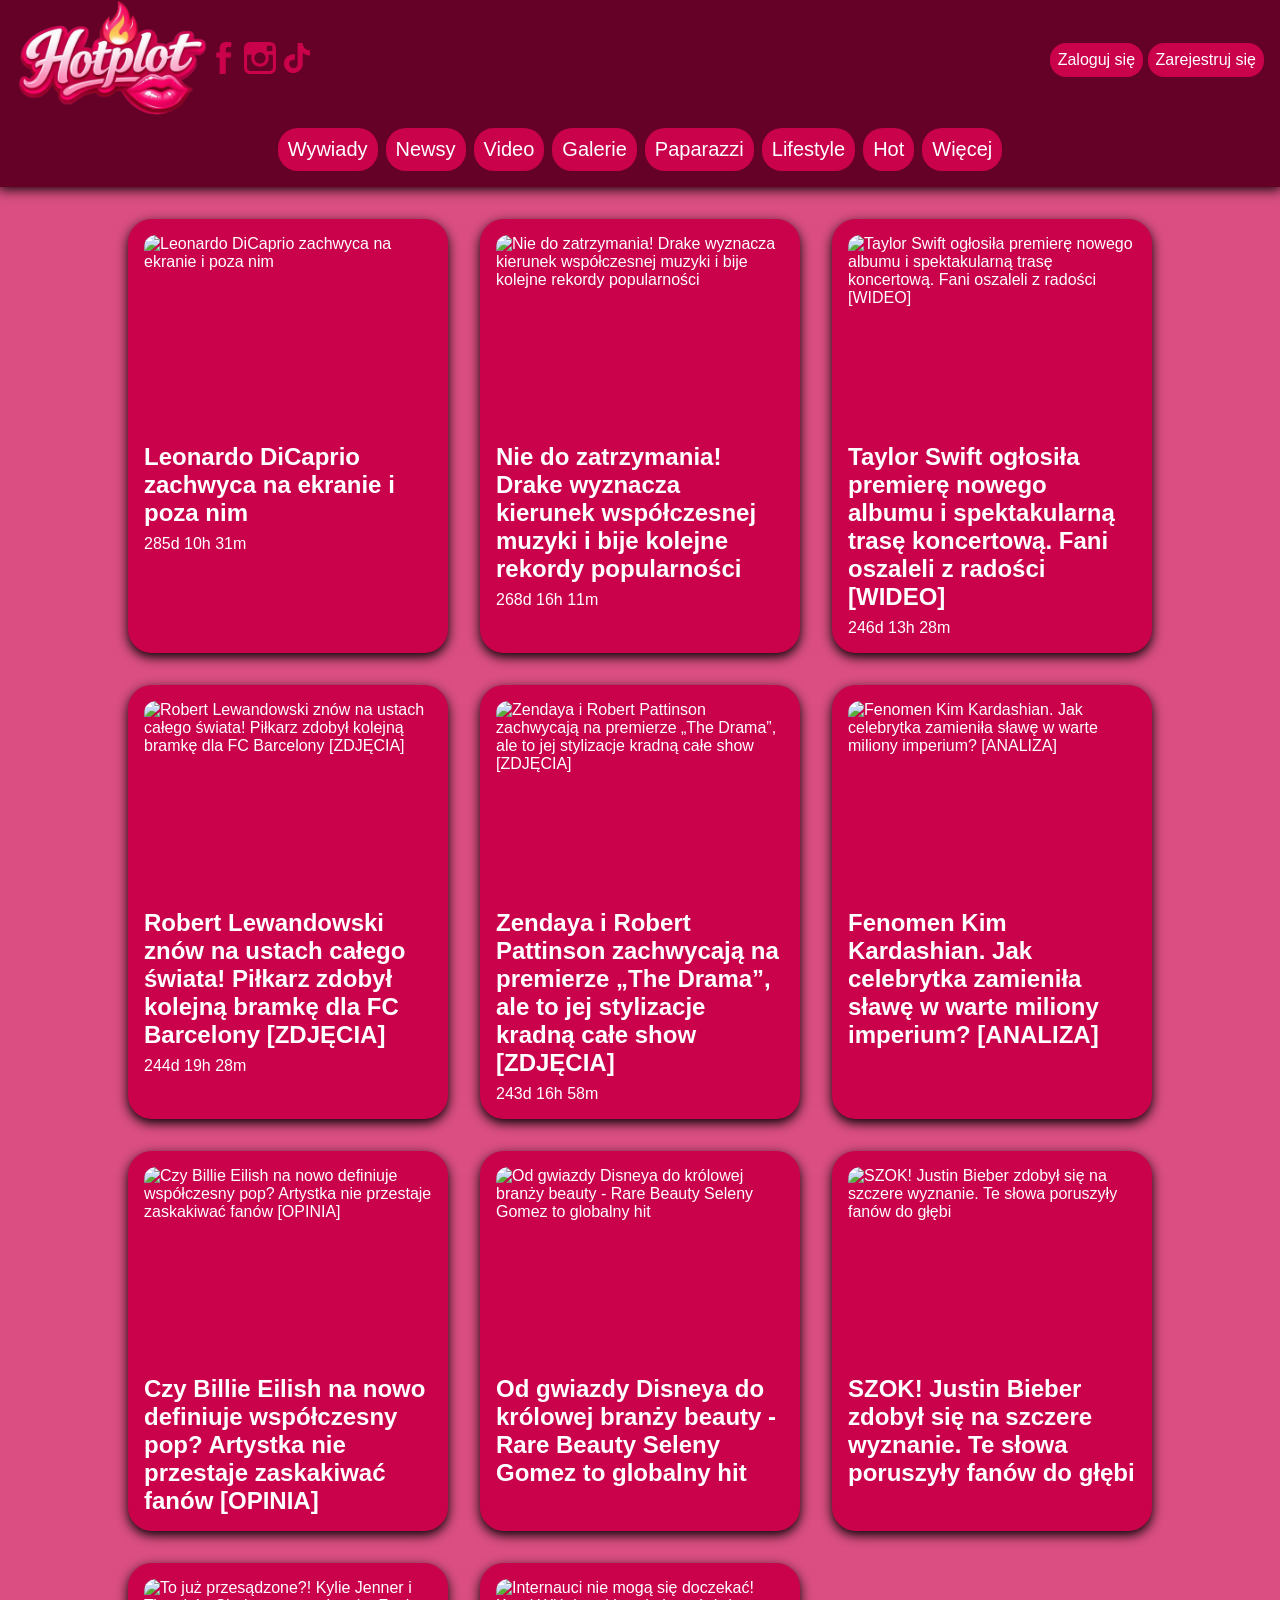
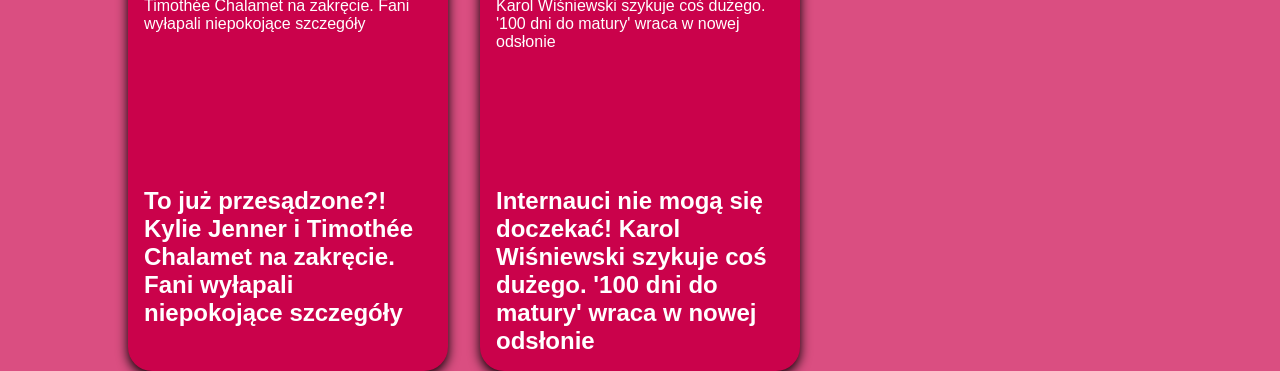
==== commit c299ac4b: "Deleted copywright footers" ====
--- a/index.html
+++ b/index.html
@@ -44,9 +44,6 @@
     </header>
     
     <div id="article-container"></div>
-    <footer>
-        <p>Copywright by Jagoda Kleszcz</p>
-    </footer>
     <script type="module" src="index.js"></script>
   </body>
 </html>
--- a/styles.css
+++ b/styles.css
@@ -26,6 +26,7 @@
     justify-items: center;
     box-shadow: 0 0 0.75rem 0.1rem black;
     gap: 0.5rem;
+    z-index: 1;
 }
 
 navi {
@@ -41,12 +42,14 @@
     border: none;
     padding: 0.5em;
     border-radius: 1em;
+    transition-duration: 0.2s;
 }
 
 button:hover {
-    background: var(--color-primary-hover);
+    filter: brightness(1.25);
     cursor: pointer;
     box-shadow: 0 0.1em 0.25em black;
+    transform: scale(1.025);
 }
 
 .header-top-section {
@@ -63,7 +66,19 @@
 
 #page-logo {
     width: 12rem;
+    transition-duration: 0.4s;
+    animation: heart-beat 1.3s ease-in-out 0s infinite;
+}
+
+@keyframes heart-beat {
+  0% {transform: scale(1);}
+  30% {transform: scale(0.99) rotate(-1deg);}
+  60% {transform: scale(1);}
+}
+
+#page-logo:hover {
     cursor: pointer;
+    filter: brightness(1.25);
 }
 
 .social-icon {
@@ -73,7 +88,7 @@
 }
 
 .social-icon:hover {
-    color: var(--color-primary-hover);
+    filter: brightness(1.25);
     cursor: pointer;
 }
 
@@ -90,7 +105,7 @@
 }
 
 .navigation-button:hover {
-    background-color: var(--color-primary-hover);
+    filter: brightness(1.25);
     cursor: pointer;
 }
 
@@ -129,6 +144,10 @@
     padding: 2rem;
     align-items: center;
     gap: 1rem;
+    margin: 2rem;
+    background: var(--color-background);
+    border-radius: 2rem;
+    box-shadow: 0 0.25rem 0.75rem black;
 }
 
 .article-lead {
@@ -138,12 +157,14 @@
 .article-image {
     width: max(60%, 600px);
     border-radius: 2rem;
+    box-shadow: 0 0.25rem 0.75rem black;
 }
 
 .article-text {
     display: flex;
     flex-direction: column;
     gap: 0.5em;
+    font-size: 1.1rem;
 }
 
 article {
@@ -155,6 +176,13 @@
     display: flex;
     flex-direction: column;
     gap: 0.5em;
+    transition-duration: 0.4s;
 }
 
+article:hover {
+    /* filter: brightness(1.25); */
+    transform: scale(1.01);
+    box-shadow: 0 0.35rem 0.75rem black;
+    cursor: pointer;
+}
 
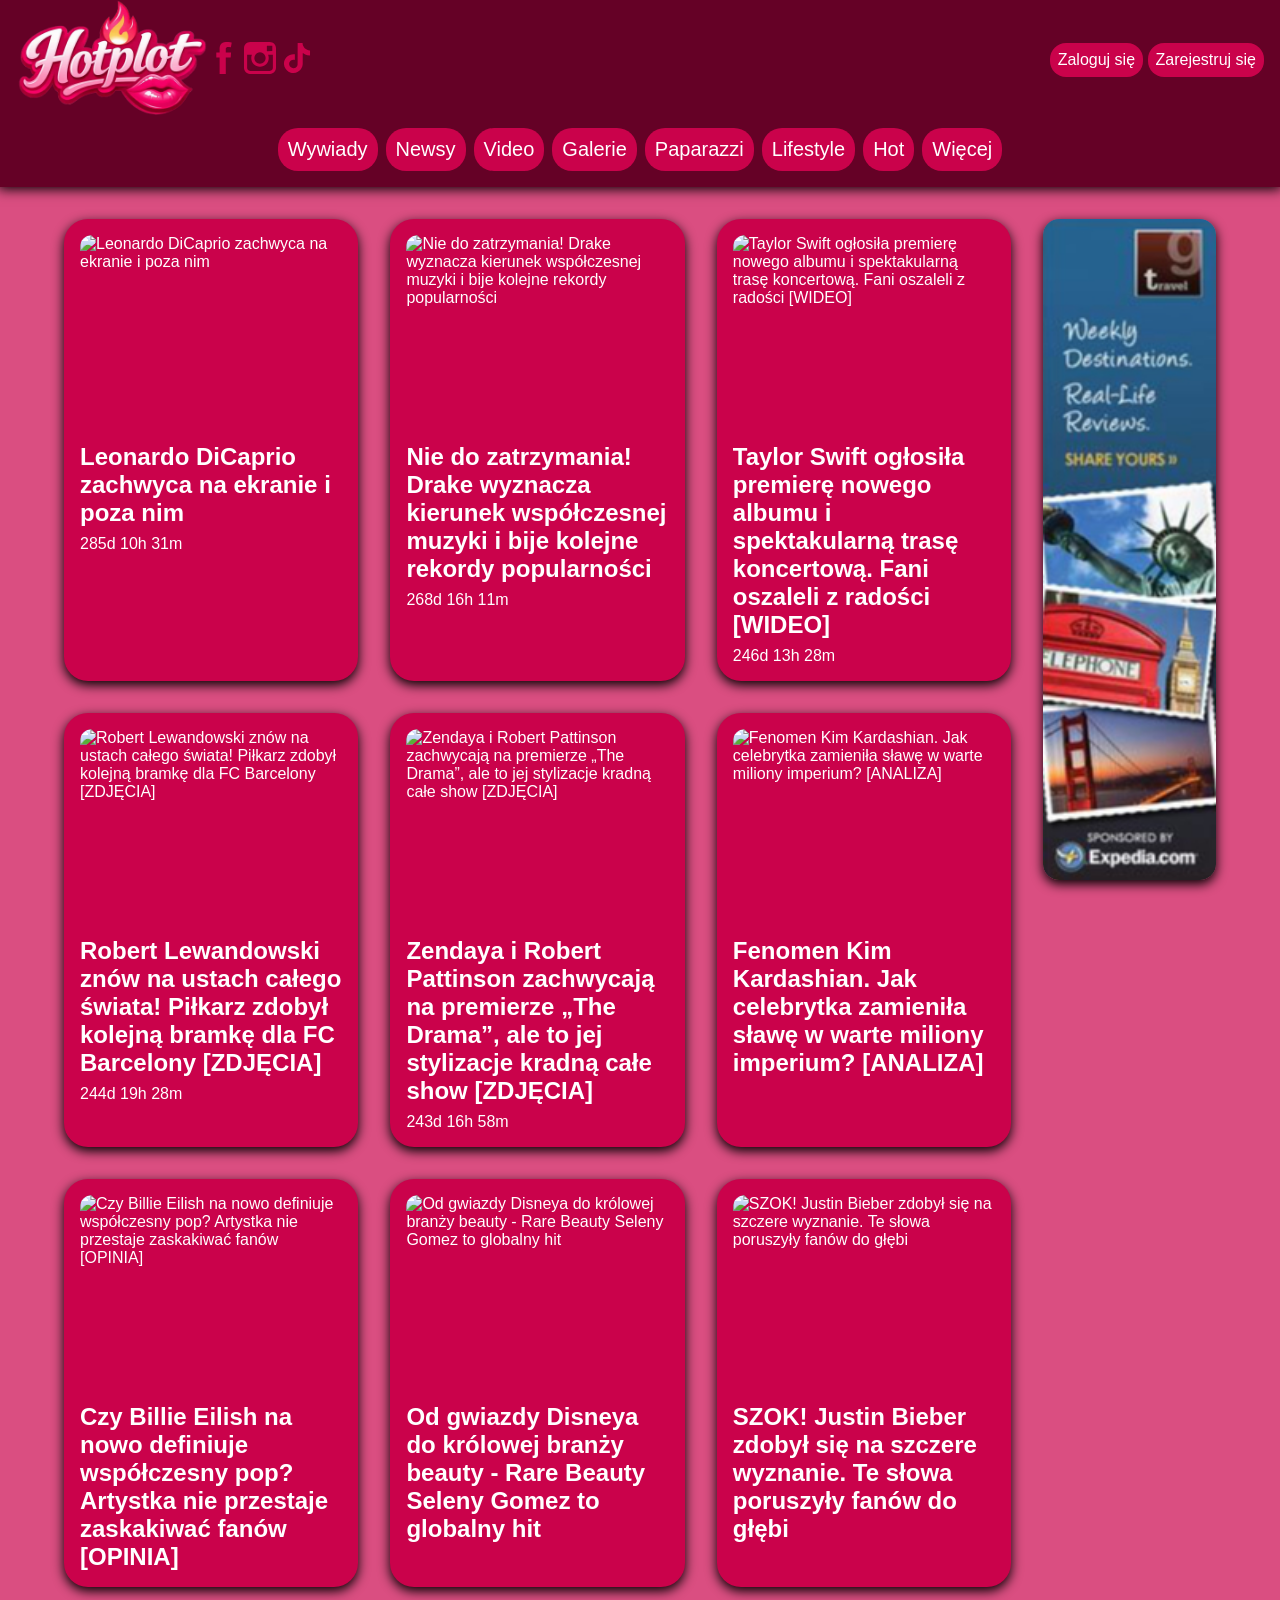
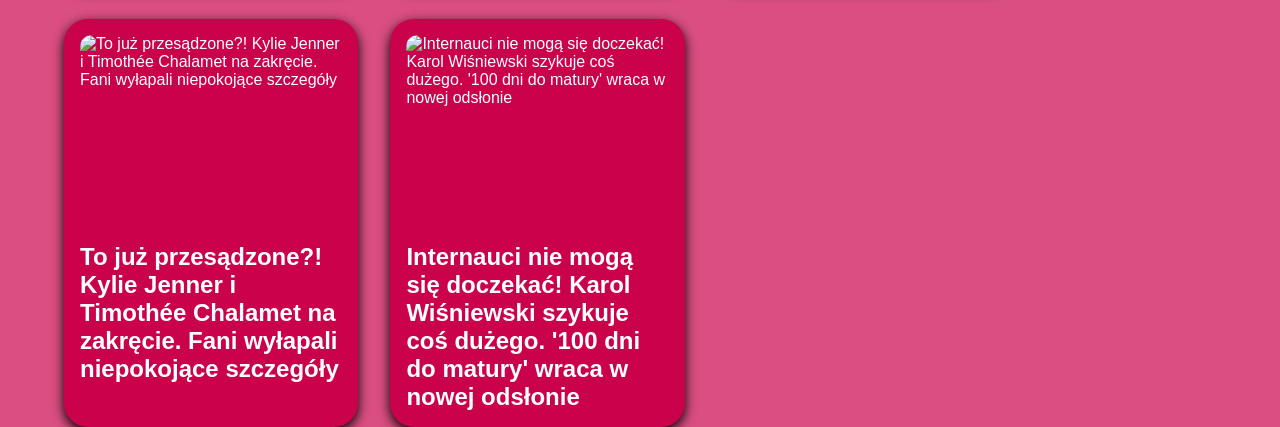
==== commit e980e1da: "Added advertisements" ====
--- a/index.html
+++ b/index.html
@@ -43,7 +43,10 @@
         </navi>
     </header>
     
-    <div id="article-container"></div>
+    <main>
+        <div id="article-container"></div>
+        <div id="vertical-ad-container"></div>
+    </main>
     <script type="module" src="index.js"></script>
   </body>
 </html>
--- a/styles.css
+++ b/styles.css
@@ -113,8 +113,11 @@
     text-align: center;
 }
 
+img {
+    width: 100%;;
+}
+
 article img {
-    width: 100%;
     height: 200px;
     object-fit: cover;
     border-radius: 0.75rem;
@@ -124,15 +127,29 @@
     margin: auto;
     display: flex;
     flex-direction: column;
-    /* justify-content: center; */
-    align-items: center;
-    width: max(500px, 80%);
+    align-items: center;
+    width: max(500px, 90%);
     height: 100vh;
     background: var(--color-background);
 }
 
+main {
+    padding: 2rem 0 0 0;
+    display: flex;
+    gap: 2rem;
+}
+
+#vertical-ad-container {
+    min-width: 15%;
+}
+
+#vertical-ad-container img {
+    width: 100%;
+    border-radius: 1rem;
+    box-shadow: 0 0.25rem 0.75rem black;
+}
+
 #article-container {
-    padding: 2rem 0 0 0;
     display: grid;
     grid-template-columns: 1fr 1fr 1fr;
     gap: 2rem;
@@ -144,7 +161,6 @@
     padding: 2rem;
     align-items: center;
     gap: 1rem;
-    margin: 2rem;
     background: var(--color-background);
     border-radius: 2rem;
     box-shadow: 0 0.25rem 0.75rem black;
